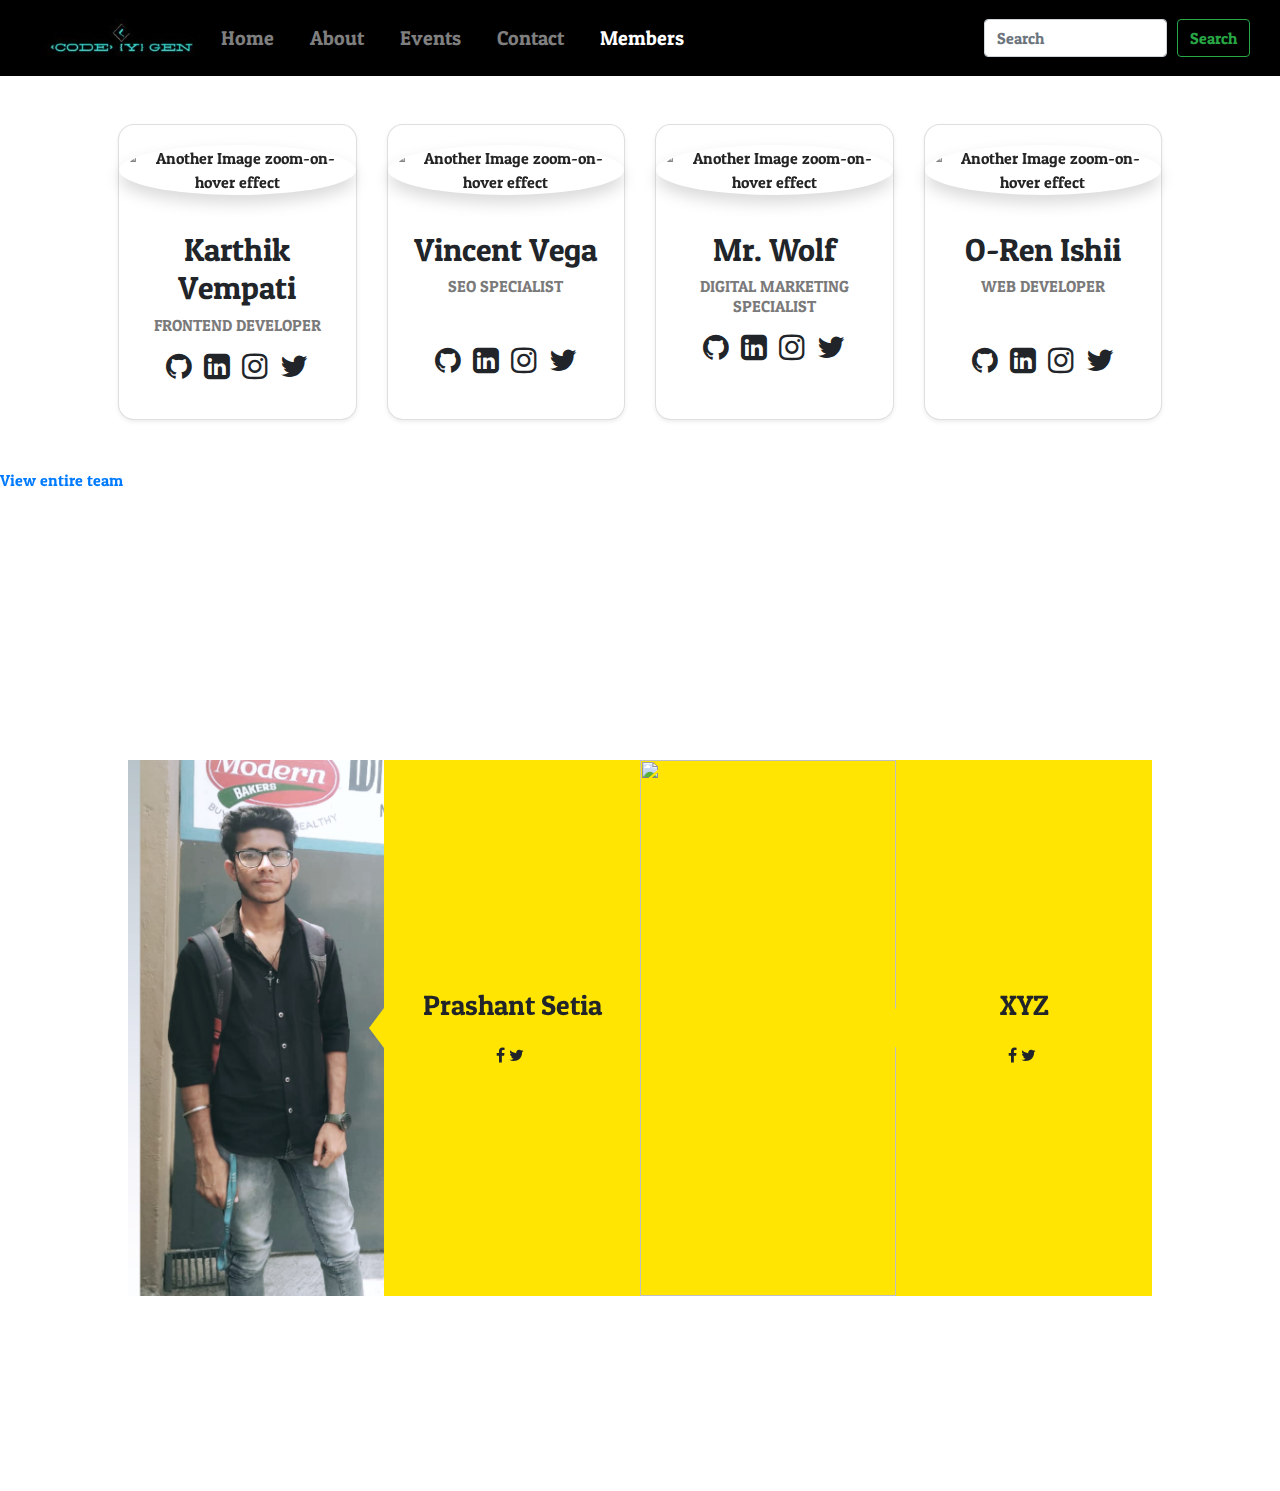
==== members.html @ c7d2e224 "V1.2" ====
<!DOCTYPE html>
<html lang="en">

<head>
    <meta charset="UTF-8" />
    <meta http-equiv="X-UA-Compatible" content="IE=edge" />
    <meta name="viewport" content="width=device-width, initial-scale=1.0" />
    <title>Code-Y-Gen | Inspiring a young Gen of Programmers</title>
    <link rel="stylesheet" href="https://stackpath.bootstrapcdn.com/bootstrap/4.3.1/css/bootstrap.min.css" integrity="sha384-ggOyR0iXCbMQv3Xipma34MD+dH/1fQ784/j6cY/iJTQUOhcWr7x9JvoRxT2MZw1T" crossorigin="anonymous" />
    <link rel="stylesheet" href="index.css" />
    <link rel="preconnect" href="https://fonts.gstatic.com" />
    <link href="https://fonts.googleapis.com/css2?family=Baloo+Bhai+2:wght@700&display=swap" rel="stylesheet" />
    <script src="./assets/jquery.min.js"></script>
    <!-- FFFFFFFFFFFFFFFFFFFFFFFFFFFFFFFFFFFFFFFFFFFFFFFFFFFFFFFFFFFFFFFFFFFF -->
    <link href="https://fonts.googleapis.com/css2?family=DotGothic16&display=swap" rel="stylesheet" />
    <script src="https://cdnjs.cloudflare.com/ajax/libs/jquery/3.6.0/jquery.min.js" 
    integrity="sha512-894YE6QWD5I59HgZOGReFYm4dnWc1Qt5NtvYSaNcOP+u1T9qYdvdihz0PPSiiqn/+/3e7Jo4EaG7TubfWGUrMQ==" crossorigin="anonymous" referrerpolicy="no-referrer"></script>
    <!-- FFFFFFFFFFFFFFFFFFFFFFFFFFFFFFFFFFFFFFFFFFFFFFFFFFFFFFFFFFFFFFFFFFFF -->
<!--     <link rel="apple-touch-icon" sizes="57x57" href="./res/apple-icon-57x57.png">
    <link rel="apple-touch-icon" sizes="60x60" href="./res/apple-icon-60x60.png">
    <link rel="apple-touch-icon" sizes="72x72" href="./res/apple-icon-72x72.png">
    <link rel="apple-touch-icon" sizes="76x76" href="./res/apple-icon-76x76.png">
    <link rel="apple-touch-icon" sizes="114x114" href="./res/apple-icon-114x114.png">
    <link rel="apple-touch-icon" sizes="120x120" href="./res/apple-icon-120x120.png">
    <link rel="apple-touch-icon" sizes="144x144" href="./res/apple-icon-144x144.png">
    <link rel="apple-touch-icon" sizes="152x152" href="./res/apple-icon-152x152.png">
    <link rel="apple-touch-icon" sizes="180x180" href="./res/apple-icon-180x180.png">
    <link rel="icon" type="image/png" sizes="192x192"  href="./res/android-icon-192x192.png">
    <link rel="icon" type="image/png" sizes="32x32" href="./res/favicon-32x32.png">
    <link rel="icon" type="image/png" sizes="96x96" href="./res/favicon-96x96.png">
    <link rel="icon" type="image/png" sizes="16x16" href="./res/favicon-16x16.png">
    <link rel="manifest" href="./res/manifest.json"> -->
    <link rel="icon" type="image/png" sizes="96x96" href="./res/favi.png">
    <meta name="msapplication-TileColor" content="#ffffff">
    <meta name="msapplication-TileImage" content="/ms-icon-144x144.png">
    <meta name="theme-color" content="#ffffff">
    <!-- JavaScript Bundle with Popper -->
    <script src="https://cdn.jsdelivr.net/npm/bootstrap@5.0.0-beta2/dist/js/bootstrap.bundle.min.js" integrity="sha384-b5kHyXgcpbZJO/tY9Ul7kGkf1S0CWuKcCD38l8YkeH8z8QjE0GmW1gYU5S9FOnJ0" crossorigin="anonymous"></script>

    <link rel="stylesheet" href="https://cdnjs.cloudflare.com/ajax/libs/font-awesome/4.7.0/css/font-awesome.min.css">
    <script src="index.js"></script>
</head>

<body>
    <style>
        .fa{
            cursor: pointer;
        }
        .fa:hover{
            color: brown;
            transform:scale(1.3);
        }
        
    </style>
  <div id="maincont">
  <nav class="navbar sticky-top navbar-expand-lg navbar-dark light" style="padding: 15px">
    <div class="container-fluid">
        <img src="res/logo_size.jpg" alt="" id="web-logo" class="logo" />
        <button class="navbar-toggler" type="button" data-bs-toggle="collapse" data-bs-target="#navbarScroll" aria-controls="navbarScroll" aria-expanded="false" aria-label="Toggle navigation">
      <span class="navbar-toggler-icon"></span>
    </button>
        <div class="collapse navbar-collapse" id="navbarScroll">
            <ul class="navbar-nav me-auto my-2 my-lg-0 navbar-nav-scroll" style="--bs-scroll-height: 100px">
                <li class="nav-item">
                    <a class="nav-link" aria-current="page" href="Javascript:void(0);" id="reslink">Home</a>
                </li>
                <li class="nav-item">
                    <a class="nav-link" href="#about">About</a>
                </li>
                <li class="nav-item dropdown">
                    <a class="nav-link" href="#events" id="navbarScrollingDropdown" role="button" aria-expanded="false">
                        <!-- <a class="nav-link dropdown-toggle" href="#" id="navbarScrollingDropdown" role="button" data-bs-toggle="dropdown" aria-expanded="false"> -->
                        Events
                    </a>
                    <!-- <ul class="dropdown-menu" aria-labelledby="navbarScrollingDropdown">
                        <li><a class="dropdown-item" href="#">Action</a></li>
                        <li><a class="dropdown-item" href="#">Another action</a></li>
                        <li>
                            <hr class="dropdown-divider" />
                        </li>
                        <li>
                            <a class="dropdown-item" href="#">Something else here</a>
                        </li>
                    </ul> -->
                </li>
                <li class="nav-item">
                    <a class="nav-link" href="New.html" tabindex="-1" aria-disabled="true">Contact</a>
                </li>
                <li class="nav-item">
                    <a class="nav-link active" href="New.html" tabindex="-1" aria-disabled="true">Members</a>
                </li>
      </ul>
      <form class="d-flex">
        <input
          class="form-control me-2"
          type="search"
          placeholder="Search"
          aria-label="Search"
        />
        <button class="btn btn-outline-success" type="submit">
          Search
        </button>
      </form>
    </div>
  </div>
</nav>
<div class="container p-5">
  <div class="row row-cols-1 row-cols-xs-2 row-cols-sm-2 row-cols-lg-4 g-3">
      <div class="col">
          <div class="card h-100 shadow-sm">
              <div class="text-center">
     

                  <div class="img-hover-zoom img-hover-zoom--colorize">
                      <img class="shadow" src="https://source.unsplash.com/rDEOVtE7vOs/600x600"
                          alt="Another Image zoom-on-hover effect">
                  </div>

              </div>
     
              <div class="card-body">
                  <div class="clearfix mb-3">


   

                  </div>


                  <div class="my-2 text-center">

                      <h1>Karthik Vempati</h1>

                  </div>
                  <div class="mb-3">

                      <h2 class="text-uppercase text-center role">Frontend Developer</h2>

                  </div>
                  <div class="box">
                      <div>
                          <ul class="list-inline">
                              <li class="list-inline-item"><i style="font-size:30px" class="fa">&#xf09b;</i></li>
                              <li class="list-inline-item"><i style="font-size:30px" class="fa">&#xf08c;</i></li>
                              <li class="list-inline-item"><i style="font-size:30px" class="fa">&#xf16d;</i></li>
                              <li class="list-inline-item"><i style="font-size:30px" class="fa">&#xf099;</i></li>
                          </ul>

                      </div>
                  </div>

  
              </div>
          </div>
      </div>
      <div class="col">
          <div class="card h-100 shadow-sm">
              <div class="text-center">
         

                  <div class="img-hover-zoom img-hover-zoom--colorize">
                      <img class="shadow" src="https://source.unsplash.com/XHVpWcr5grQ/600x600"
                          alt="Another Image zoom-on-hover effect">
                  </div>

              </div>
         
              <div class="card-body">
                  <div class="clearfix mb-3">


        

                  </div>


                  <div class="my-2 text-center">

                      <h1>Vincent Vega</h1>

                  </div>
                  <div class="mb-3">

                      <h2 class="text-uppercase text-center role">SEO Specialist</h2>
                      <br>
                  </div>
                  <div class="box">
                      <div>
                          <ul class="list-inline">
                            <li class="list-inline-item"><i style="font-size:30px" class="fa">&#xf09b;</i></li>
                            <li class="list-inline-item"><i style="font-size:30px" class="fa">&#xf08c;</i></li>
                            <li class="list-inline-item"><i style="font-size:30px" class="fa">&#xf16d;</i></li>
                            <li class="list-inline-item"><i style="font-size:30px" class="fa">&#xf099;</i></li>
                          </ul>

                      </div>
                  </div>

               
              </div>
          </div>
      </div>
      <div class="col">
          <div class="card h-100 shadow-sm">
              <div class="text-center">
           

                  <div class="img-hover-zoom img-hover-zoom--colorize">
                      <img class="shadow" src="https://source.unsplash.com/n4KewLKFOZw/600x600"
                          alt="Another Image zoom-on-hover effect">
                  </div>

              </div>
         
              <div class="card-body">
                  <div class="clearfix mb-3">



                  </div>


                  <div class="my-2 text-center">

                      <h1>Mr. Wolf</h1>

                  </div>
                  <div class="mb-3">

                      <h2 class="text-uppercase text-center role">DIGITAL MARKETING SPECIALIST</h2>

                  </div>
                  <div class="box">
                      <div>
                          <ul class="list-inline">
                            <li class="list-inline-item"><i style="font-size:30px" class="fa">&#xf09b;</i></li>
                            <li class="list-inline-item"><i style="font-size:30px" class="fa">&#xf08c;</i></li>
                            <li class="list-inline-item"><i style="font-size:30px" class="fa">&#xf16d;</i></li>
                            <li class="list-inline-item"><i style="font-size:30px" class="fa">&#xf099;</i></li>
                          </ul>

                      </div>
                  </div>

        
              </div>
          </div>
      </div>
      <div class="col">
          <div class="card h-100 shadow-sm">
              <div class="text-center">
             

                  <div class="img-hover-zoom img-hover-zoom--colorize">
                      <img class="shadow" src="https://source.unsplash.com/B4TjXnI0Y2c/600x600"
                          alt="Another Image zoom-on-hover effect">
                  </div>

              </div>
           
              <div class="card-body">
                  <div class="clearfix mb-3">


                  </div>


                  <div class="my-2 text-center">

                      <h1>O-Ren Ishii</h1>

                  </div>
                  <div class="mb-3">

                      <h2 class="text-uppercase text-center role">Web Developer</h2>
                      <br>
                  </div>
                  <div class="box">
                      <div>
                          <ul class="list-inline">
                            <li class="list-inline-item"><i style="font-size:30px" class="fa">&#xf09b;</i></li>
                            <li class="list-inline-item"><i style="font-size:30px" class="fa">&#xf08c;</i></li>
                            <li class="list-inline-item"><i style="font-size:30px" class="fa">&#xf16d;</i></li>
                            <li class="list-inline-item"><i style="font-size:30px" class="fa">&#xf099;</i></li>
                          </ul>

                      </div>
                  </div>

              
              </div>
          </div>
      </div>
  </div>
</div>
</div>
<a href="#mem">View entire team</a>

<br><br><br><br><br><br><br><br><br><br>


<div id="mem">
<ul class="list-members">    
    <li class="member">
      <div class="member-image">
        <img src="res/my.jpeg">
      </div>
      <div class="member-info">
        <h3>Prashant Setia</h3>
        <p></p>
        <div class="social-link">
          <i class="fa fa-facebook-f"></i>
          <i class="fa fa-twitter"></i>
          <i class="fa fa-linkedin-in"></i>
        </div>
      </div>
    </li>
    <li class="member">
      <div class="member-image">
        <img src="https://fadzrinmadu.github.io/hosted-assets/team-section-design-using-html-and-css/2.png">
      </div>
      <div class="member-info">
        <h3>XYZ</h3>
        <p></p>
        <div class="social-link">
          <i class="fa fa-facebook-f"></i>
          <i class="fa fa-twitter"></i>
          <i class="fa fa-linkedin-in"></i>
        </div>
      </div>
    </li>
    <li class="member">
      <div class="member-image">
        <img src="https://fadzrinmadu.github.io/hosted-assets/team-section-design-using-html-and-css/3.png">
      </div>
      <div class="member-info">
        <h3 id="mem2">ABC</h3>
        <p></p>
        <div class="social-link">
          <i class="fa  fa-facebook-f"></i>
          <i class="fa  fa-twitter"></i>
          <i class="fa  fa-linkedin-in"></i>
        </div>
      </div>
    </li>
    <li class="member">
      <div class="member-image">
        <img src="https://fadzrinmadu.github.io/hosted-assets/team-section-design-using-html-and-css/4.png">
      </div>
      <div class="member-info">
        <h3>Michael</h3>
        <p></p>
        <div class="social-link">
          <i class="fa fa-facebook-f"></i>
          <i class="fa fa-twitter"></i>
          <i class="fa fa-linkedin-in"></i>
        </div>
      </div>
    </li>
  </ul>
</div>
</div>
<br><br><br><br><br><br>
  <script>
  $("#reslink").click(function(){
        $("#maincont").load("index.html");
        });
  </script>
  </body>
  </html>
---- index.css ----
@import url('https://fonts.googleapis.com/css2?family=Patua+One&display=swap');
* {
    padding: 0%;
    margin: 0;
    box-sizing: border-box;
    font-family: 'Patua One', cursive;
    scroll-behavior: smooth;
}

.navbar {
    position: -webkit-sticky;
    position: sticky;
    top: 0;
}

.light {
    background-color: rgb(0, 0, 0);
}

.navbar-collapse {
    justify-content: space-between;
}

.nav-link {
    font-size: 20px;
    margin-right: 20px;
}

.logo {
    filter: invert(100%);
    width: 15%;
}

.form-control {
    margin-right: 10px;
}

.container-overall {
    position: relative;
    width: 100%;
    height: 100vh;
    /* overflow: auto; */
    background-color: red;
}

.sec {
    position: relative;
    width: 100%;
    height: 100vh;
    display: flex;
    justify-content: center;
    align-items: center;
}

.sec h1 {
    color: whitesmoke;
    font-size: 5vw;
    text-align: center;
    margin: 0px 50px;
}

.sec:nth-child(1) {
    background: red url('https://images.unsplash.com/photo-1580927752452-89d86da3fa0a?ixid=MXwxMjA3fDB8MHxwaG90by1wYWdlfHx8fGVufDB8fHw%3D&ixlib=rb-1.2.1&auto=format&fit=crop&w=1050&q=80');
    background-position: center;
    background-attachment: fixed;
    background-repeat: no-repeat;
    background-size: cover;
    background-blend-mode: multiply;
}

.sec:nth-child(2) {
    background: lawngreen url('https://images.unsplash.com/photo-1562813733-b31f71025d54?ixid=MXwxMjA3fDB8MHxwaG90by1wYWdlfHx8fGVufDB8fHw%3D&ixlib=rb-1.2.1&auto=format&fit=crop&w=1049&q=80');
    background-position: center;
    background-attachment: fixed;
    background-repeat: no-repeat;
    background-size: cover;
    background-blend-mode: multiply;
}

.sec:nth-child(3) {
    background: rgb(8 0 252) url('https://images.unsplash.com/photo-1526374965328-7f61d4dc18c5?ixid=MXwxMjA3fDB8MHxwaG90by1wYWdlfHx8fGVufDB8fHw%3D&ixlib=rb-1.2.1&auto=format&fit=crop&w=1050&q=80');
    background-position: center;
    background-attachment: fixed;
    background-repeat: no-repeat;
    background-size: cover;
    background-blend-mode: multiply;
}

.sec:nth-child(4) {
    background: rgb(71, 71, 71) url('https://images.unsplash.com/photo-1580894894513-541e068a3e2b?ixlib=rb-1.2.1&ixid=MXwxMjA3fDB8MHxwaG90by1wYWdlfHx8fGVufDB8fHw%3D&auto=format&fit=crop&w=1050&q=80');
    background-position: center;
    background-attachment: fixed;
    background-repeat: no-repeat;
    background-size: cover;
    background-blend-mode: multiply;
}

.sec:nth-child(5) {
    background: rgb(0 141 92) url('https://images.unsplash.com/photo-1534665482403-a909d0d97c67?ixlib=rb-1.2.1&ixid=MXwxMjA3fDB8MHxwaG90by1wYWdlfHx8fGVufDB8fHw%3D&auto=format&fit=crop&w=1050&q=80');
    background-position: center;
    background-attachment: fixed;
    background-repeat: no-repeat;
    background-size: cover;
    background-blend-mode: multiply;
}

.content1 {
    position: absolute;
    top: 0;
    color: whitesmoke;
    width: 100%;
    text-align: center;
}

.content1 h2 {
    position: relative;
    display: flex;
    justify-content: center;
    font-size: 125px;
    text-shadow: 2px 2px 1px black;
}

.content1 h2 span {
    position: sticky;
    top: 0px;
    line-height: 100vh;
    height: 100vh;
    margin-top: calc(100vh * var(--i));
}

.vid-div {
    width: 100%;
    height: 70vh;
    overflow: hidden;
    display: flex;
    justify-content: center;
    align-items: center;
}

.vid-div video {
    position: absolute;
    object-fit: cover;
    object-position: 0% 90%;
    width: 100%;
    height: 70%;
    pointer-events: none;
}

.banner .conte {
    position: relative;
    z-index: 1;
}

@media screen and (max-width: 415px) {
    .content1 h2 {
        font-size: 49px;
    }
    .logo {
        width: 55%;
    }
    .sec h1 {
        font-size: 50px;
    }
    .image-cont {
        width: 300px !important;
    }
    .image {
        width: 298px !important;
    }
    #cam {
        width: 90% !important;
        height: 140px !important;
    }
}

.image-cont {
    height: auto;
    width: 200px;
    border: 1px solid black;
    border-radius: 10px;
    /* padding: 5px; */
    margin: 15px;
    transition: transform .2s;
    background-color: #9beaff;
}

::-webkit-scrollbar {
    width: 5px;
}

::-webkit-scrollbar-thumb {
    background: #888;
}

.image-cont:hover {
    transform: scale(1.1);
    box-shadow: 2px 2px 10px black;
}

.image-cont h2 {
    text-align: center;
}

.imag {
    height: 100%;
    width: 100%;
    object-fit: cover;
    object-position: top;
    border-radius: 10px;
}

.image {
    height: 250px;
    width: 198px;
}

.title {
    overflow: auto;
    height: 50px;
    scroll-behavior: smooth;
    scrollbar-width: none;
}

.title h2 {
    margin-top: 8px;
}

.footer {
    background-color: black;
    display: flex;
    /* flex-direction: row; */
    flex-direction: column;
    /* align-items: center; */
    justify-content: center;
    padding: 20px;
}

.top:hover {
    box-shadow: 0px 0px 10px yellow;
}

.visible {
    z-index: 2 !important;
}

.insta:hover {
    border: 7px double palevioletred;
    border-radius: 50%;
    box-shadow: 0px 0px 60px palevioletred;
}

@keyframes rotation {
    from {
        transform: rotate(0deg);
    }
    to {
        transform: rotate(359deg);
    }
}

.insta-img:hover {
    width: 80px;
    animation: rotation 2s infinite linear;
}

#cam {
    position: relative;
    display: flex;
    align-items: center;
    justify-content: center;
    padding: 20px;
    width: 20%;
    height: 200px;
}

.butc {
    position: absolute;
    top: 0px;
    left: 0;
    width: 30px;
    height: 20px;
    border: 3px solid whitesmoke;
    display: none;
}

#cam:hover {
    border: 8px double whitesmoke;
    border-radius: 10px;
}


/* wave section */

.waveSection {
    position: relative;
    height: 100vh;
    width: 100%;
    padding: 80px;
    display: flex;
    box-sizing: border-box;
    justify-content: space-between;
    align-items: center;
    background: linear-gradient(100deg, #bababa, #979797), url(res/soft.jpg);
    background-blend-mode: screen;
    background-position: center;
    background-attachment: fixed;
}

.contentInWave {
    font-size: 22px;
    max-width: 750px;
    z-index: 1;
}

.contentInWave h2 {
    font-size: 60px;
}

.waveSection img {
    z-index: 1;
    max-width: 300px;
}

.Wave {
    position: absolute;
    bottom: 0;
    left: 0;
}

@media screen and (max-width: 933px) {
    .waveSection {
        height: auto;
        flex-direction: column;
        padding: 45px;
    }
}


/* --------------------- */


/* Events section */

.events-section {
    padding: 50px;
    background-image: url('https://images.unsplash.com/photo-1605379399642-870262d3d051?ixlib=rb-1.2.1&ixid=MXwxMjA3fDB8MHxwaG90by1wYWdlfHx8fGVufDB8fHw%3D&auto=format&fit=crop&w=1081&q=80');
    background-position: center;
    background-repeat: no-repeat;
    background-size: cover;
    background-color: rgb(109 0 0);
    background-attachment: fixed;
    background-blend-mode: multiply;
    box-shadow: 1px 1px 20px #ffffff inset;
    display: flex;
    align-items: center;
    justify-content: center;
    flex-direction: column;
}

.laptop {
    width: 142%;
    max-width: 1200px;
    position: relative;
}

.laptop img {
    width: 100%;
}

.laptop iframe {
    position: absolute;
    width: 67.7%;
    height: 82.3%;
    background: #000;
    top: 7.1%;
    left: 17.5%;
}


/* --------------------- */

.content1 h2 span {
    animation: animate 2s linear forwards;
    opacity: 0;
    display: inline-block;
}

@keyframes animate {
    0% {
        opacity: 0;
        transform: rotateY(0deg);
        filter: blur(10px);
    }
    100% {
        opacity: 1;
        transform: rotateY(360deg);
        filter: drop-shadow(5px 5px 8px rgb(255, 238, 0))
    }
}

/* Adding the css here*/


@import url('https://fonts.googleapis.com/css2?family=Roboto:ital,wght@0,100;0,300;0,400;0,500;0,700;0,900;1,100;1,300;1,400;1,500;1,700;1,900&display=swap');
@import url("https://use.fontawesome.com/releases/v5.13.0/css/all.css");
:root {
    --font3: 'Roboto', sans-serif;
}

.h1,
h1 {
    font-size: 1.5rem;
}

.container-fluid {
    max-width: 1400px;
}

.card {
    background: #fff;
    box-shadow: 0 6px 10px rgba(0, 0, 0, .08), 0 0 6px rgba(0, 0, 0, .05);
    border: 1;
    border-radius: 1rem;
}

.img-hover-zoom--colorize img {
    border-radius: 50%;
    width: 150px;
    height: auto;
    margin-top: 20px;
    padding: 1px;
    transition: transform .5s;
    filter: grayscale(100%);
}

.img-hover-zoom--colorize:hover img {
    filter: grayscale(0);
    transform: scale(1.05);
}

.card h5 {
    overflow: hidden;
    height: 80px;
    font-weight: 300;
    font-size: 1rem;
}

.card h5 a {
    color: black;
    text-decoration: none;
}

.role {
    color: #7a7a7a;
}

.box {
    display: flex;
    align-items: center;
    justify-content: center;
}

.fab {
    font-size: 1.5rem;
    color: darkgray;
    transition: transform .5s;
}

.fab:hover {
    color: black;
    transform: scale(1.1);
}

.card h2 {
    font-size: 1rem;
}


/* MEDIA */

@media only screen and (min-width: 1200px) {
    .img-hover-zoom--colorize img {
        width: 200px;
    }
}

@media only screen and (min-width: 1200px) {
    .h1,
    h1 {
        font-size: 2rem;
    }
}



.list-members {
    background: #ffe501;
    height: 100%;
    width: 80%;
    margin: 4% auto;
    display: flex;
    /* flex-wrap: wrap; */
    overflow-x: auto;
  }

  .memlink{
    /* margin: 10 10; */
    align-content: center;
  }
  .member {
    flex-basis: 50%;
    display: flex;
    align-items: center;
    justify-content: space-between;
    flex-shrink: 0;
  }
  
  .member-image {
    width: 50%;
    height: 100%;
    cursor: pointer;
    overflow: hidden;
    position: relative;
  }
  
  .member-image img {
    width: 100%;
    height: 100%;
    transition: 1s;
  }
  
  .member-image:hover img {
    transform: scale(1.1);
  }
  
  .member-info {
    width: 50%;
    text-align: center;
  }
  
  .member-info p {
    margin: 20px 0;
  }
  
  
  /* style social link */
  .social-link .fab {
    width: 35px;
    height: 35px;
    line-height: 35px;
    border: 1px solid #000;
    margin: 0 7px;
    cursor: pointer;
    transition: transform .5s;
  }
  
  .social-link .fab:hover {
    background: #000;
    color: #ffe501;
    transform: translateY(-7px);
  }
  
  /* Membuat segitiga */
  .member-image::after {
    content: '';
    border-top: 20px solid transparent;
    border-bottom: 20px solid transparent;
    border-right: 15px solid #ffe501;
    position: absolute;
    top: 50%;
    right: 0;
    transform: translateY(-50%);
  }
  
  
  /* Merubah posisi member-image dengan member-info */
  @media screen and (min-width: 771px) {
    .member:nth-child(4n+3) .member-info,
    .member:nth-child(4n+4) .member-info {
      order: 1;
    }
    .member:nth-child(4n+3) .member-image,
    .member:nth-child(4n+4) .member-image {
      order: 2;
    }
  
    /* Merubah posisi sigitiga pada baris genap */
    .member:nth-child(4n+3) .member-image::after,
    .member:nth-child(4n+4) .member-image::after {
      left: 0;
      right: auto;
      transform: translateY(-50%) rotateZ(180deg);
    }
  }
  
  
  /* Mobile Styles */
  @media screen and (max-width: 770px) {
    .list-members {
      width: 95%;
    }
    .member {
      flex-basis: 100%;
      font-size: 14px;
    }
    .social-link .fab {
      width: 30px;
      height: 30px;
      line-height: 30px;
    }
  
    .member:nth-child(even) .member-info {
      order: 1;
    }
    .member:nth-child(even) .member-image {
      order: 2;
    }
    
    /* Merubah posisi sigitiga elemen genap */
    .member:nth-child(even) .member-image::after {
      left: 0;
      right: auto;
      transform: translateY(-50%) rotateZ(180deg);
    }
  }
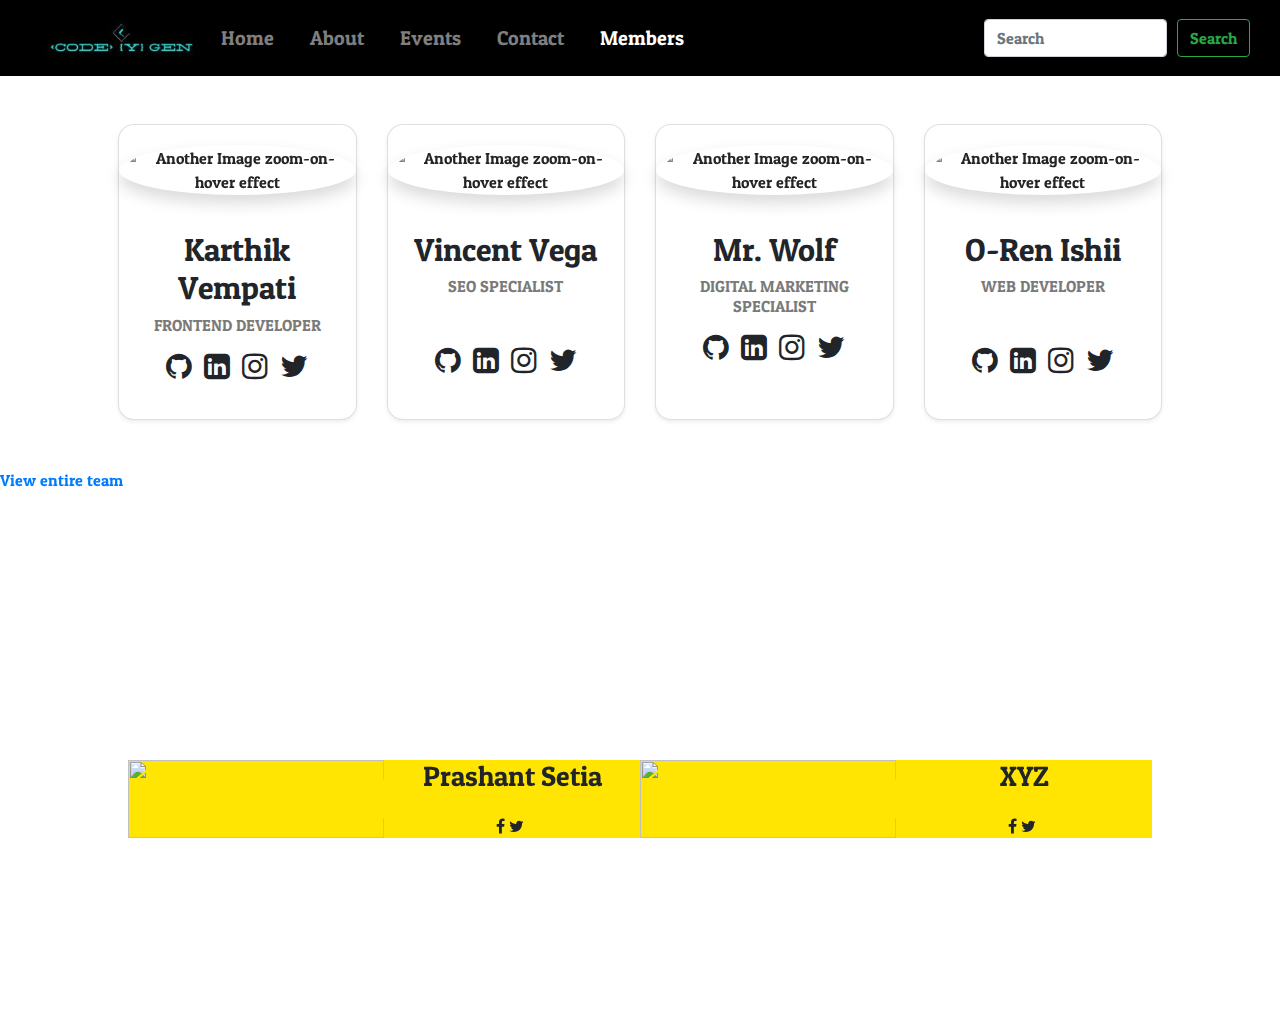
==== commit 6e0e6fc9: "V1.2" ====
--- a/members.html
+++ b/members.html
@@ -303,7 +303,7 @@
 <ul class="list-members">    
     <li class="member">
       <div class="member-image">
-        <img src="res/my.jpeg">
+        <img src="https://images.pexels.com/photos/2379004/pexels-photo-2379004.jpeg?auto=compress&cs=tinysrgb&dpr=1&w=500">
       </div>
       <div class="member-info">
         <h3>Prashant Setia</h3>
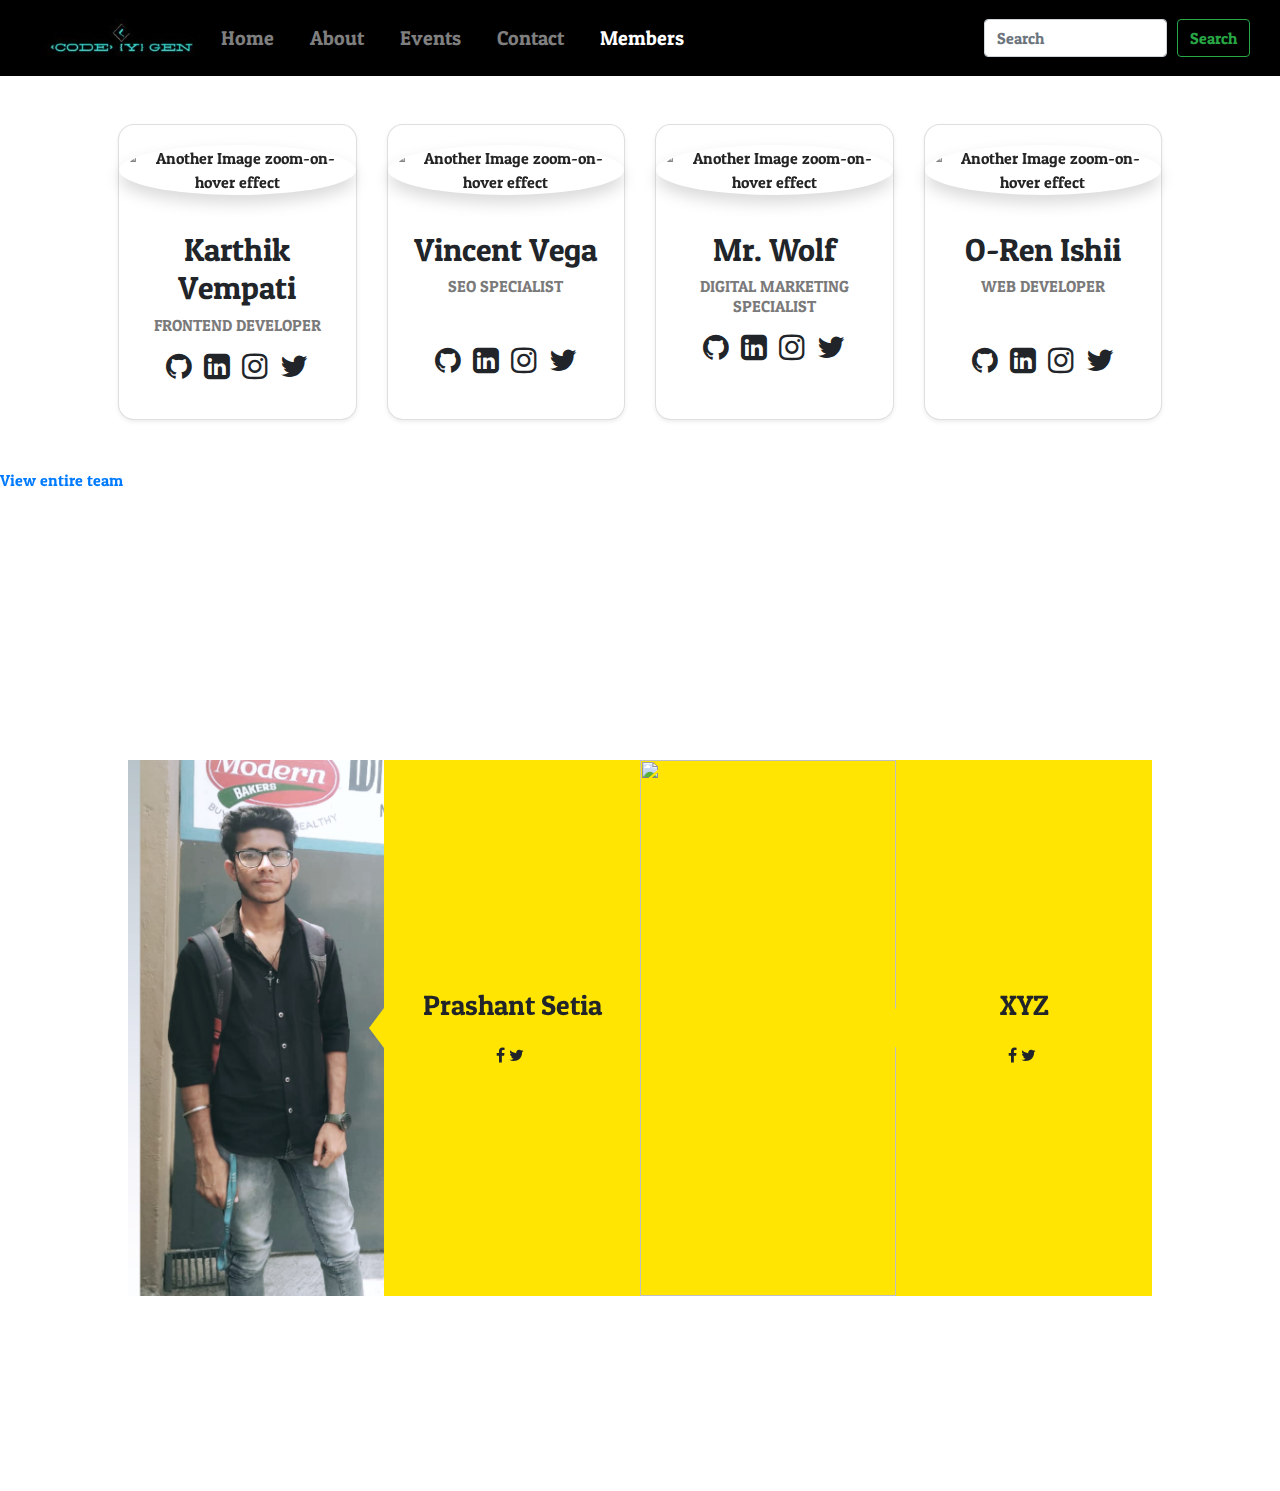
==== commit 5b102ed5: "V1.2" ====
--- a/members.html
+++ b/members.html
@@ -303,7 +303,7 @@
 <ul class="list-members">    
     <li class="member">
       <div class="member-image">
-        <img src="https://images.pexels.com/photos/2379004/pexels-photo-2379004.jpeg?auto=compress&cs=tinysrgb&dpr=1&w=500">
+        <img src="res/my.jpeg">
       </div>
       <div class="member-info">
         <h3>Prashant Setia</h3>
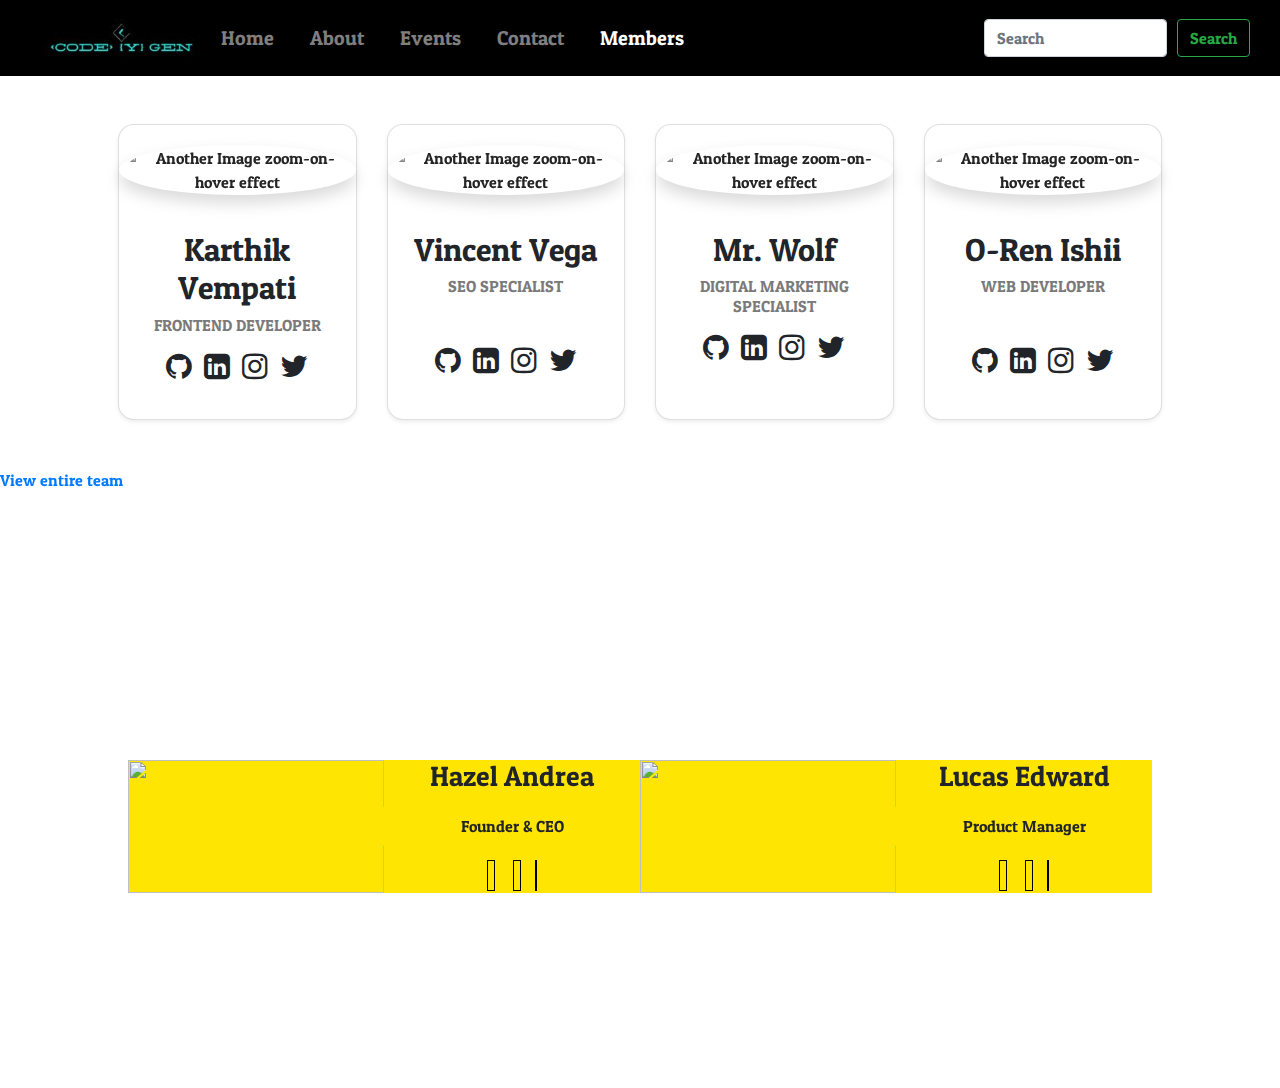
==== commit fd5a7864: "Update members.html" ====
--- a/members.html
+++ b/members.html
@@ -6,6 +6,7 @@
     <meta http-equiv="X-UA-Compatible" content="IE=edge" />
     <meta name="viewport" content="width=device-width, initial-scale=1.0" />
     <title>Code-Y-Gen | Inspiring a young Gen of Programmers</title>
+    <link rel="stylesheet" href="https://cdnjs.cloudflare.com/ajax/libs/font-awesome/6.0.0-beta3/css/all.min.css" integrity="sha512-Fo3rlrZj/k7ujTnHg4CGR2D7kSs0v4LLanw2qksYuRlEzO+tcaEPQogQ0KaoGN26/zrn20ImR1DfuLWnOo7aBA==" crossorigin="anonymous" referrerpolicy="no-referrer" />
     <link rel="stylesheet" href="https://stackpath.bootstrapcdn.com/bootstrap/4.3.1/css/bootstrap.min.css" integrity="sha384-ggOyR0iXCbMQv3Xipma34MD+dH/1fQ784/j6cY/iJTQUOhcWr7x9JvoRxT2MZw1T" crossorigin="anonymous" />
     <link rel="stylesheet" href="index.css" />
     <link rel="preconnect" href="https://fonts.gstatic.com" />
@@ -62,7 +63,7 @@
         <div class="collapse navbar-collapse" id="navbarScroll">
             <ul class="navbar-nav me-auto my-2 my-lg-0 navbar-nav-scroll" style="--bs-scroll-height: 100px">
                 <li class="nav-item">
-                    <a class="nav-link" aria-current="page" href="Javascript:void(0);" id="reslink">Home</a>
+                     <a class="nav-link" onclick="Callfun();" href="javascript:void(0);" id="reslink" tabindex="-1" aria-disabled="true">Home</a>
                 </li>
                 <li class="nav-item">
                     <a class="nav-link" href="#about">About</a>
@@ -87,7 +88,7 @@
                     <a class="nav-link" href="New.html" tabindex="-1" aria-disabled="true">Contact</a>
                 </li>
                 <li class="nav-item">
-                    <a class="nav-link active" href="New.html" tabindex="-1" aria-disabled="true">Members</a>
+                    <a class="nav-link active" href="#" tabindex="-1" aria-disabled="true">Members</a>
                 </li>
       </ul>
       <form class="d-flex">
@@ -297,9 +298,66 @@
 <a href="#mem">View entire team</a>
 
 <br><br><br><br><br><br><br><br><br><br>
-
-
-<div id="mem">
+<ul class="list-members">
+  <li class="member">
+    <div class="member-image">
+      <img src="https://fadzrinmadu.github.io/hosted-assets/team-section-design-using-html-and-css/1.png">
+    </div>
+    <div class="member-info">
+      <h3>Hazel Andrea</h3>
+      <p>Founder & CEO</p>
+      <div class="social-link">
+        <i class="fab fa-facebook-f"></i>
+        <i class="fab fa-twitter"></i>
+        <i class="fab fa-linkedin-in"></i>
+      </div>
+    </div>
+  </li>
+  <li class="member">
+    <div class="member-image">
+      <img src="https://fadzrinmadu.github.io/hosted-assets/team-section-design-using-html-and-css/2.png">
+    </div>
+    <div class="member-info">
+      <h3>Lucas Edward</h3>
+      <p>Product Manager</p>
+      <div class="social-link">
+        <i class="fab fa-facebook-f"></i>
+        <i class="fab fa-twitter"></i>
+        <i class="fab fa-linkedin-in"></i>
+      </div>
+    </div>
+  </li>
+  <li class="member">
+    <div class="member-image">
+      <img src="https://fadzrinmadu.github.io/hosted-assets/team-section-design-using-html-and-css/3.png">
+    </div>
+    <div class="member-info">
+      <h3>Ella Piper</h3>
+      <p>Marketing Head</p>
+      <div class="social-link">
+        <i class="fab fa-facebook-f"></i>
+        <i class="fab fa-twitter"></i>
+        <i class="fab fa-linkedin-in"></i>
+      </div>
+    </div>
+  </li>
+  <li class="member">
+    <div class="member-image">
+      <img src="https://fadzrinmadu.github.io/hosted-assets/team-section-design-using-html-and-css/4.png">
+    </div>
+    <div class="member-info">
+      <h3>Jaxon Mathew</h3>
+      <p>Affiliate Manager</p>
+      <div class="social-link">
+        <i class="fab fa-facebook-f"></i>
+        <i class="fab fa-twitter"></i>
+        <i class="fab fa-linkedin-in"></i>
+      </div>
+    </div>
+  </li>
+</ul>
+
+<!-- <div id="mem">
 <ul class="list-members">    
     <li class="member">
       <div class="member-image">
@@ -359,12 +417,51 @@
     </li>
   </ul>
 </div>
-</div>
+</div> -->
 <br><br><br><br><br><br>
   <script>
-  $("#reslink").click(function(){
-        $("#maincont").load("index.html");
-        });
+    //   function Callfun() {
+    //       console.log("hi");
+    //             const xhra = new XMLHttpRequest();
+    //             const ca = document.getElementById('maincont');
+            
+    //             xhra.onload = function() {
+    //                 if(this.status === 200){
+
+    //                     console.log(xhra.responseText);
+    //                     ca.innerHTML = xhra.responseText;
+    //                 }
+    //                 else {
+    //                     console.warn('Did not receive 200 OK from response!');
+    //                 }
+    //             };
+                
+    //             xhra.open('get', 'index.html');
+    //             xhra.send();
+    //         }
+
+            // console.log(xhr.responseText);
+
+            
+// function Callfun()
+// {
+//     const c = document.getElementById('maincont');
+//     var rawFile = new XMLHttpRequest();
+//     rawFile.open("GET", 'login.html', false);
+//     rawFile.onreadystatechange = function ()
+//     {
+//         if(rawFile.readyState === 4)
+//         {
+//             if(rawFile.status === 200 || rawFile.status == 0)
+//             {
+//                 var allText = rawFile.responseText;
+//                 c.innerHTML = rawFile.responseText;
+//                 // alert(allText);
+//             }
+//         }
+//     }
+//     rawFile.send();
+// }
   </script>
   </body>
   </html>
